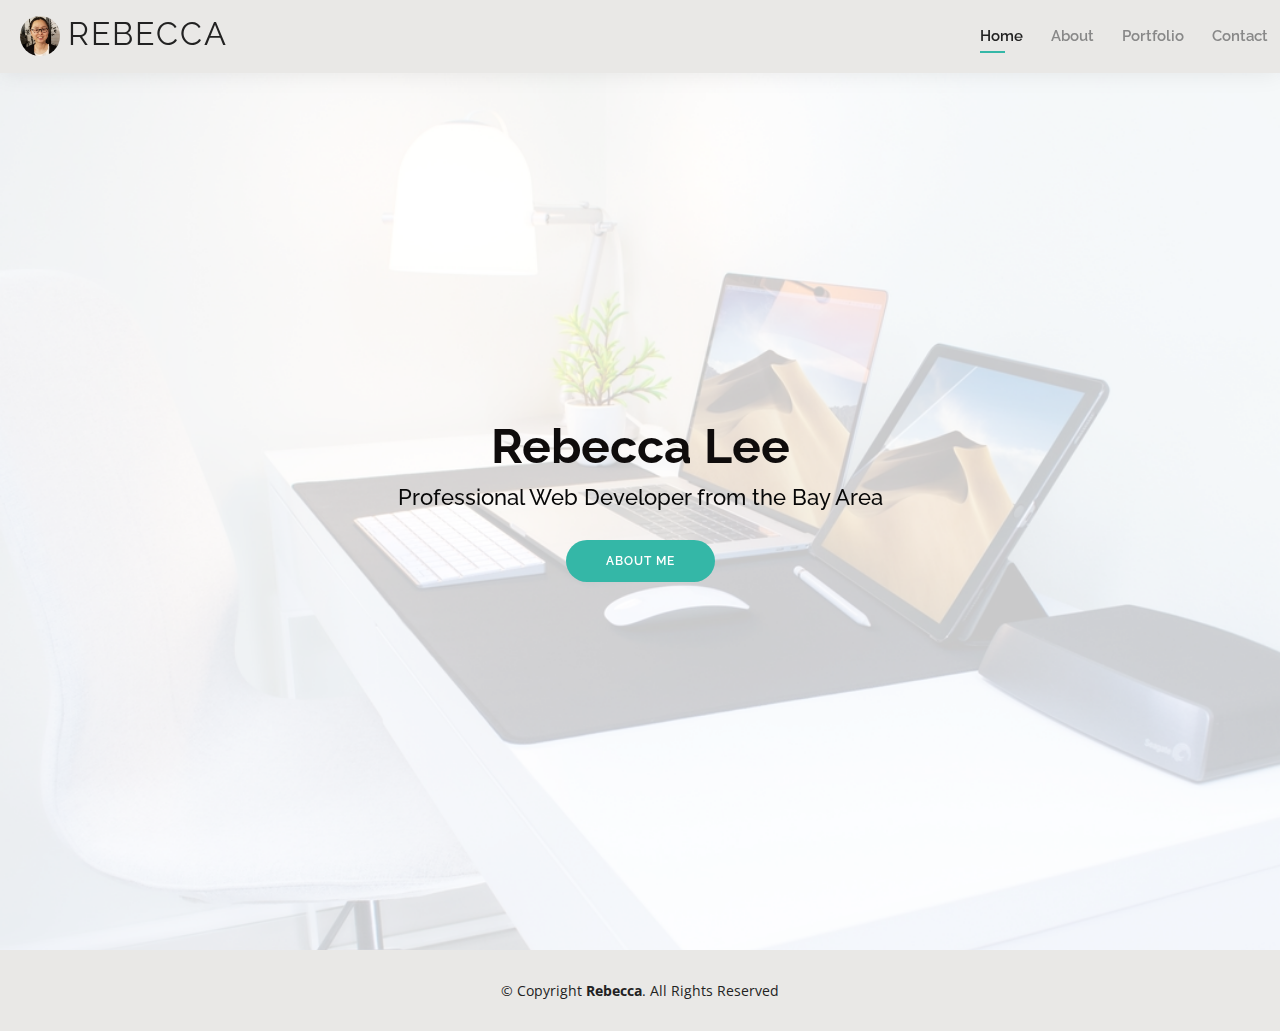
==== index.html @ 22b605b5 "1st commit, contact, index page working, working on about now" ====
<!DOCTYPE html>
<html lang="en">

<head>
  <meta charset="utf-8">
  <meta content="width=device-width, initial-scale=1.0" name="viewport">

  <title>Home Page</title>
  <meta content="" name="description">
  <meta content="" name="keywords">

  <!-- Favicons -->
  <link href="assets/img/favicon.png" rel="icon">
  <link href="assets/img/apple-touch-icon.png" rel="apple-touch-icon">

  <!-- Google Fonts -->
  <link
    href="https://fonts.googleapis.com/css?family=Open+Sans:300,300i,400,400i,600,600i,700,700i|Raleway:300,300i,400,400i,500,500i,600,600i,700,700i|Poppins:300,300i,400,400i,500,500i,600,600i,700,700i"
    rel="stylesheet">

  <!-- CSS Files -->
  <link href="assets/vendor/aos/aos.css" rel="stylesheet">
  <link href="assets/vendor/bootstrap/css/bootstrap.min.css" rel="stylesheet">
  <link href="assets/vendor/bootstrap-icons/bootstrap-icons.css" rel="stylesheet">
  <link href="assets/vendor/boxicons/css/boxicons.min.css" rel="stylesheet">
  <link href="assets/vendor/glightbox/css/glightbox.min.css" rel="stylesheet">
  <link href="assets/vendor/swiper/swiper-bundle.min.css" rel="stylesheet">
  <link href="assets/css/style.css" rel="stylesheet">

</head>

<body>

  <!-- ======= Header ======= -->
  <header id="header" class="fixed-top">
    <div class="container-fluid d-flex justify-content-between align-items-center">

      <h1 class="logo me-auto me-lg-0"><a href="index.html">
          <img src="profile_pic1.jpg" alt="" class="rounded-circle px-2">Rebecca
        </a></h1>

      <!-- <a href="index.html" class="logo"><img src="assets/img/logo.png" alt="" class="img-fluid"></a>-->

      <nav id="navbar" class="navbar order-last order-lg-0">
        <ul>
          <li><a class="active" href="index.html">Home</a></li>
          <li><a href="about.html">About</a></li>
          <li><a href="portfolio.html">Portfolio</a></li>
          <li><a href="contact.html">Contact</a></li>
        </ul>
        <i class="bi bi-list mobile-nav-toggle"></i>
      </nav><!-- .navbar -->

    </div>

  </header><!-- End Header -->

  <!-- ======= Hero Section ======= -->

  <main id="main">

    <section id="hero" class="d-flex align-items-center">
      <div class="container d-flex flex-column align-items-center" data-aos="zoom-in" data-aos-delay="100">
        <h1>Rebecca Lee</h1>
        <h2>Professional Web Developer from the Bay Area</h2>
        <a href="about.html" class="btn-about">About Me</a>
      </div>
    </section><!-- End Hero -->

  </main>


  <!-- ======= Footer ======= -->
  <footer id="footer">
    <div class="container">
      <div class="copyright">
        &copy; Copyright <strong><span>Rebecca</span></strong>. All Rights Reserved
      </div>
    </div>
  </footer><!-- End  Footer -->

  <div id="preloader"></div>
  <a href="#" class="back-to-top d-flex align-items-center justify-content-center"><i
      class="bi bi-arrow-up-short"></i></a>

  <!-- Vendor JS Files -->
  <script src="assets/vendor/purecounter/purecounter_vanilla.js"></script>
  <script src="assets/vendor/aos/aos.js"></script>
  <script src="assets/vendor/bootstrap/js/bootstrap.bundle.min.js"></script>
  <script src="assets/vendor/glightbox/js/glightbox.min.js"></script>
  <script src="assets/vendor/isotope-layout/isotope.pkgd.min.js"></script>
  <script src="assets/vendor/swiper/swiper-bundle.min.js"></script>
  <script src="assets/vendor/waypoints/noframework.waypoints.js"></script>
  <script src="assets/vendor/php-email-form/validate.js"></script>
  <script src="assets/js/main.js"></script>

</body>

</html>
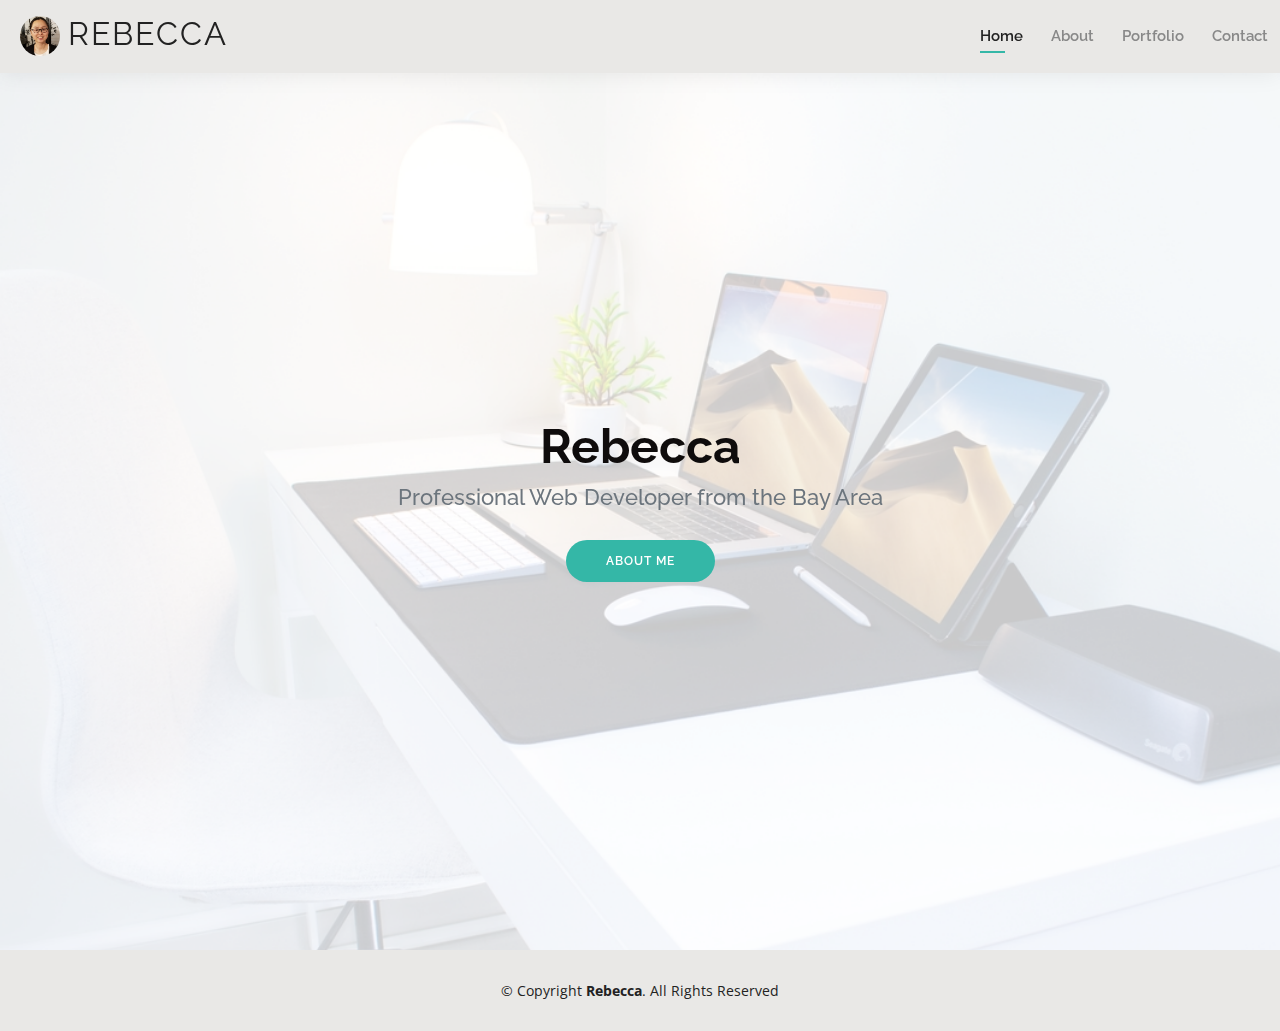
==== commit 7be03c94: "2nd commit, not responsive, need fix" ====
--- a/index.html
+++ b/index.html
@@ -61,8 +61,8 @@
 
     <section id="hero" class="d-flex align-items-center">
       <div class="container d-flex flex-column align-items-center" data-aos="zoom-in" data-aos-delay="100">
-        <h1>Rebecca Lee</h1>
-        <h2>Professional Web Developer from the Bay Area</h2>
+        <h1>Rebecca</h1>
+        <h2 class="text-muted">Professional Web Developer from the Bay Area</h2>
         <a href="about.html" class="btn-about">About Me</a>
       </div>
     </section><!-- End Hero -->
